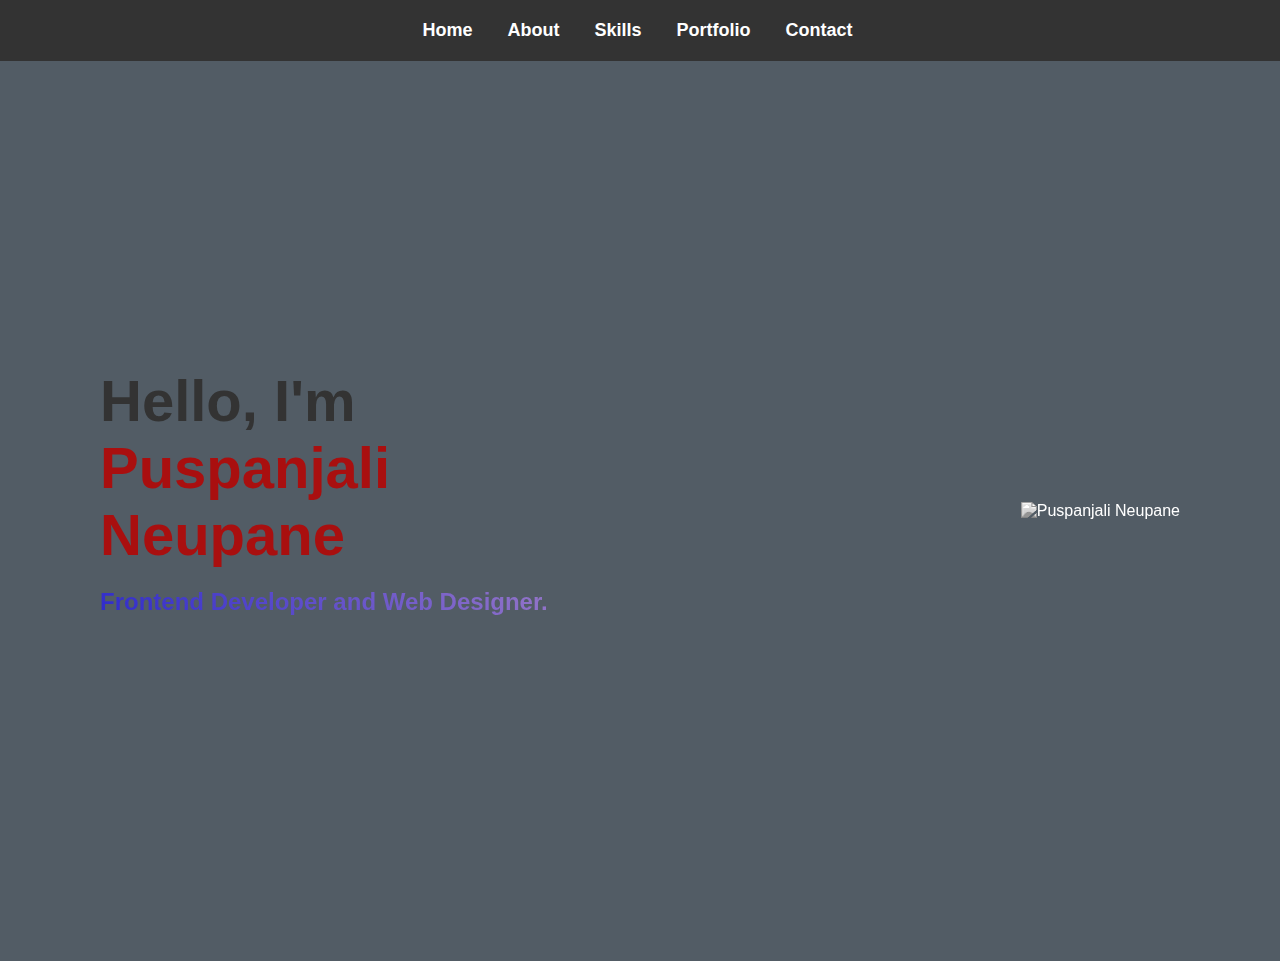
==== index.html @ 8dbcb8b0 "My Portfolio" ====
<!DOCTYPE html>
<html lang="en">
<head>
    <meta charset="UTF-8">
    <meta name="viewport" content="width=device-width, initial-scale=1.0">
    <title>Home - Puspanjali Neupane Portfolio</title>
    <link rel="stylesheet" href="style.css">
</head>
<body>
    <header>
        <nav>
            <ul>
                <li><a href="index.html">Home</a></li>
                <li><a href="about.html">About</a></li>
                <li><a href="skills.html">Skills</a></li>
                <li><a href="portfolio.html">Portfolio</a></li>
                <li><a href="contact.html">Contact</a></li>
            </ul>
        </nav>
    </header>
    
    <section class="hero">
        <div class="content">
            <h1>Hello, I'm <span class="highlight">Puspanjali Neupane</span></h1>
            <p>Frontend Developer and Web Designer.</p>
            

        </div>
        <div class="image">
            <img src="photo.jpg" alt="Puspanjali Neupane">
        </div>
    </section>
    <script src="home.js"></script> <!-- Link to home-specific JavaScript -->
</body>
</html>
---- style.css ----
* {
    margin: 0;
    padding: 0;
    box-sizing: border-box;
    font-family: 'Arial', sans-serif;
}

body {
    background-color: #32b8a8;
    color: #333;
    min-height: 100vh;
}

header {
    background-color: #91dbb4;
    color: #9c5454;
    padding: 1rem;
    text-align: center;
    box-shadow: 0px 4px 8px rgba(0, 0, 0, 0.2);
}

nav ul {
    list-style: none;
    padding: 0;
    margin: 0;
    display: flex;
    justify-content: center;
}

nav ul li {
    margin: 0 20px;
    
}

nav ul li {
    margin: 0 20px;
}

nav ul li a {
    text-decoration: none;
    color: #3b3636;
    font-weight: bold;
    font-size: 16px;
    transition: color 0.3s ease;
}

nav ul li a:hover,
nav ul li a.active {
    color: #4a5f4a;
}

.hero {
    display: flex;
    align-items: center;
    justify-content: space-between;
    padding: 150px 100px;
    background-color: #525c65;
    height: 100vh;
    position: relative;
}

.hero::before {
    content: "";
    position: absolute;
    top: 0;
    left: 0;
    width: 100%;
    height: 100%;
    background-image: url('background-pattern.png'); /* Placeholder for a background pattern/image */
    opacity: 0.1;
}

.content {
    max-width: 50%;
}

.content h1 {
    font-size: 58px;
    margin-bottom: 20px;
    color: #333;
}

.highlight {
    color: #a90f0f;
}

.content p {

    font-size: 20px;
    margin-bottom: 40px;
    color: #0a1357;
    font-size: x-large;
    font-weight: bold;
}

.btn {
    padding: 15px 40px;
    background-color: #e74c3c;
    color: #fff;
    text-decoration: none;
    border-radius: 50px;
    font-weight: bolder;
    transition: background-color 0.3s ease;
}

.btn:hover {
    background-color: #c0392b;
}

.image {
    max-width: 40%;
}

.image img {
    width: 85%;
    border-radius: 1%;
    filter: grayscale(100%);
    
}


/* Responsive Design */
@media (max-width: 1024px) {
    .hero {
        flex-direction: column;
        padding: 100px 50px;
        height: auto;
    }

    .content {
        max-width: 100%;
        text-align: center;
    }

    .content h1 {
        font-size: 48px;
    }

    .image {
        max-width: 70%;
        margin-top: 30px;
    }
}

@media (max-width: 768px) {
    nav ul {
        flex-direction: column;
        align-items: center;
    }

    nav ul li {
        margin: 10px 0;
    }

    .content h1 {
        font-size: 36px;
    }

    .content p {
        font-size: 18px;
    }

    .btn {
        padding: 10px 30px;
    }

    .image {
        max-width: 60%;
    }
}

@media (max-width: 480px) {
    header {
        padding: 0.5rem;
    }

    nav ul li {
        margin: 5px 0;
    }

    .content h1 {
        font-size: 28px;
    }

    .content p {
        font-size: 16px;
    }

    .btn {
        padding: 8px 20px;
    }

    .image {
        max-width: 80%;
    }
}





/* Animation for the text */
@keyframes slideInFromRight {
    from {
        opacity: 0;
        transform: translate(100%, -100%);
    }
    to {
        opacity: 1;
        transform: translate(0, 0);
    }
}

.hero .content h1, .hero .content p {
    animation: slideInFromRight 1s ease-out;
}

/* Ensure that the content is properly aligned and has relative positioning */
.hero .content {
    position: relative;
    overflow: hidden; /* To ensure no overflow during animation */
}



/* Gradient animation for the text */
@keyframes gradientText {
    0% {
        background-position: 0% 0%;
    }
    50% {
        background-position: 100% 100%;
    }
    100% {
        background-position: 0% 0%;
    }
}

.hero .content p {
    font-size: 1.5rem;
    font-weight: bold;
    background: linear-gradient(45deg, #2323cb, #d9a7c7, #ffcc70);
    background-size: 300% 300%;
    -webkit-background-clip: text;
    -webkit-text-fill-color: transparent;
    animation: gradientText 3s ease infinite;
}




/* Animation for the photo */
@keyframes clearAndRotate {
    from {
        opacity: 0;
        transform: scale(1.2) rotate(15deg);
        filter: blur(10px);
    }
    to {
        opacity: 1;
        transform: scale(1) rotate(5deg);
        filter: blur(10);
    }
}

.hero .image img {
    animation: clearAndRotate 3s ease-out;
    transition: transform 0.3s ease;
}

.hero .image img:hover {
    transform: scale(1.05) rotate(0deg);
}






.about {
    background-color: #132e84; /* New color for the background */
    padding: 120px 20px 80px; /* Increase top padding to lower the section */
    color: #fff;
}

.about h2 {
    font-size: 38px;
    text-align: center;
    margin-bottom: 10px;
    color: #f20fb9;
    font-weight: bold; /* Bold the "About Me" title */
}

.about .subtitle {
    text-align: center;
    font-size: 18px;
    margin-bottom: 40px;
    color: #d7e38d; /* Adjust subtitle color for contrast */
}

.about-content {
    display: flex;
    flex-wrap: wrap;
    justify-content: space-around;
    align-items: center;
    margin-bottom: 40px;
}




.about {
    padding: 2rem;
    background-color: #330844;
}

.container {
    max-width: 1200px;
    margin: 0 auto;
    padding: 0 1rem;
}

h2 {
    font-size: 2rem;
    color: #333;
    margin-bottom: 1rem;
}

.subtitle {
    font-size: 1.2rem;
    color: #666;
    margin-bottom: 2rem;
    text-align: center;
}

.about-content {
    display: flex;
    flex-direction: column;
    align-items: center;
}

.profile-photo {
    margin: 1rem 0;
}

.profile-photo img {
    border-radius: 50%;
    width: 150px; /* Adjust size as needed */
    height: 150px; /* Adjust size as needed */
    object-fit: cover;
    box-shadow: 0 4px 8px rgba(0, 0, 0, 0.2);
}

.bio {
    text-align: center;
    margin: 1rem 0;
}

.details {
    margin: 1rem 0;
    text-align: center;
}

.details p {
    margin: 0.5rem 0;
}

.download-btn {
    display: block;
    width: 200px;
    padding: 0.5rem;
    margin: 2rem auto;
    text-align: center;
    background-color: #007bff;
    color: #fff;
    text-decoration: none;
    border-radius: 5px;
    font-weight: bold;
}

.download-btn:hover {
    background-color: #212b0e;
}




/* Keyframes for zoom-in effect */
@keyframes zoomIn {
    from {
        opacity: 0;
        transform: scale(0.8);
    }
    to {
        opacity: 1;
        transform: scale(1);
    }
}

.profile-photo img {
    border-radius: 50%;
    width: 150px; /* Adjust size as needed */
    height: 150px; /* Adjust size as needed */
    object-fit: cover;
    box-shadow: 0 4px 8px rgba(0, 0, 0, 0.2);
    animation: zoomIn 1s ease-out;
}

/* Hover effect for additional interaction */
.profile-photo img:hover {
    transform: scale(1.1);
    transition: transform 0.3s ease;
}









.profile-photo img {
    border-radius: 50%; /* Make the photo circular */
    width: 200px; /* Set width */
    height: 200px; /* Set height to match width */
    object-fit: cover; /* Ensure the image covers the area */
}

.bio {
    max-width: 500px;
    margin: 20px;
}

.details {
    max-width: 300px;
    margin: 20px;
}

.details p {
    font-size: 16px;
    line-height: 1.6;
}

.download-btn {
    display: block;
    text-align: center;
    background-color: #f39c12; /* New color for the download button */
    color: #fff;
    padding: 15px 30px;
    text-decoration: none;
    font-weight: bold;
    border-radius: 5px;
    margin: 0 auto;
    max-width: 200px;
    transition: background-color 0.3s ease;
}

.download-btn:hover {
    background-color: #e67e22; /* Darker shade on hover */
}


.projects {
    display: grid;
    grid-template-columns: repeat(auto-fit, minmax(300px, 1fr));
    gap: 30px;
    margin-top: 40px;
}

.project {
    background-color: #fff;
    padding: 20px;
    border-radius: 10px;
    box-shadow: 0 4px 8px rgba(0, 0, 0, 0.1);
    text-align: center;
}

.project h3 {
    font-size: 24px;
    margin-bottom: 15px;
}

.project p {
    font-size: 16px;
    margin-bottom: 20px;
}

.project .btn {
    padding: 10px 20px;
    background-color: #e74c3c;
    color: #fff;
    text-decoration: none;
    border-radius: 5px;
    font-weight: bold;
    display: inline-block;
}


* {
    margin: 0;
    padding: 0;
    box-sizing: border-box;
}

body {
    font-family: 'Arial', sans-serif;
    background-color: #181818;
    color: #ffffff;
}

header {
    background-color: #333;
    padding: 20px;
    text-align: center;
}

nav ul {
    list-style-type: none;
}

nav ul li {
    display: inline;
    margin-right: 20px;
}

nav ul li a {
    text-decoration: none;
    color: #ffffff;
    font-weight: bold;
}

nav ul li a:hover {
    color: #e4405f;
}





* {
    margin: 0;
    padding: 0;
    box-sizing: border-box;
}

body {
    font-family: 'Arial', sans-serif;
    background-color: #181818;
    color: #ffffff;
}

header {
    background-color: #333;
    padding: 20px;
    text-align: center;
}

nav ul {
    list-style-type: none;
}

nav ul li {
    display: inline;
    margin-right: 20px;
}

nav ul li a {
    text-decoration: none;
    color: #ffffff;
    font-weight: bold;
}

nav ul li a:hover {
    color: #e4405f;
}

/* Skills Section */
.skills {
    padding: 50px 20px;
    text-align: center;
    background-color: #222;
}

h2 {
    font-size: 2.5rem;
    margin-bottom: 40px;
    color: #e4405f;
}

.skill-set {
    display: flex;
    justify-content: center;
    flex-wrap: wrap;
    gap: 30px;
}

/* Skill Box Circular Design */
.skill {
    background-color: #333;
    border-radius: 50%;
    padding: 20px;
    width: 150px;
    height: 150px;
    display: flex;
    flex-direction: column;
    justify-content: center;
    align-items: center;
    box-shadow: 0 5px 15px rgba(0, 0, 0, 0.3);
    transition: transform 0.3s ease;
    position: relative;
}

.skill-icon {
    font-size: 3rem;
    margin-bottom: 10px;
    color: #ffffff;
}

.skill h3 {
    font-size: 1.2rem;
    margin-bottom: 10px;
    color: #ffffff;
}

.skill:hover {
    transform: scale(1.1);
}

/* Progress Bar */
.progress {
    width: 80%;
    background-color: #444;
    height: 5px;
    border-radius: 5px;
    overflow: hidden;
}

.progress-bar {
    height: 5px;
    background-color: #e4405f;
    border-radius: 5px;
}

/* Responsive Design */
@media (max-width: 768px) {
    .skill-set {
        justify-content: center;
        gap: 20px;
    }

    .skill {
        width: 120px;
        height: 120px;
    }

    .progress {
        width: 70%;
    }
}





/* Progress Bar */
.progress {
    width: 80%;
    background-color: #444;
    height: 5px;
    border-radius: 5px;
    overflow: hidden;
}

.progress-bar {
    height: 5px;
    background-color: #e4405f;
    border-radius: 5px;
}

/* Responsive Design */
@media (max-width: 768px) {
    .skill-set {
        justify-content: center;
        gap: 20px;
    }

    .skill {
        width: 120px;
        height: 120px;
    }

    .progress {
        width: 70%;
    }
}



.progress {
    background-color: #e0e0e0;
    border-radius: 5px;
    overflow: hidden;
}

.progress-bar {
    background-color: #1f3a93;
    height: 10px;
    width: 0;
    border-radius: 5px;
    transition: width 0.4s ease;
}





/* style.css */

body {
    font-family: Arial, sans-serif;
    margin: 0;
    padding: 0;
    background-color: #f5f5f5;
}

header {
    background-color: #333;
    padding: 10px 0;
}

nav ul {
    list-style: none;
    padding: 0;
    margin: 0;
    text-align: center;
}

nav ul li {
    display: inline;
    margin: 0 15px;
}

nav ul li a {
    color: #fff;
    text-decoration: none;
    font-size: 18px;
}



* {
    margin: 0;
    padding: 0;
    box-sizing: border-box;
}

body {
    font-family: 'Arial', sans-serif;
    background-color: #181818;
    color: #ffffff;
}

header {
    background-color: #333;
    padding: 20px;
    text-align: center;
}

nav ul {
    list-style-type: none;
}

nav ul li {
    display: inline;
    margin-right: 20px;
}

nav ul li a {
    text-decoration: none;
    color: #ffffff;
    font-weight: bold;
}

nav ul li a:hover {
    color: #e4405f;
}

.contact-page {
    display: flex;
    justify-content: space-between;
    padding: 50px;
    height: calc(100vh - 80px);
    background-color: #222;
}

/* Social Media Section */
.social-boxes {
    display: flex;
    flex-direction: column;
    justify-content: space-between;
    width: 45%;
}

.social-box {
    background-color: #333;
    border-radius: 10px;
    padding: 20px;
    margin-bottom: 15px;
    text-align: center;
    transition: transform 0.3s ease;
}

.social-box:hover {
    transform: scale(1.05);
}

.social-box i {
    font-size: 2.5rem;
    margin-bottom: 10px;
}

.social-box span {
    display: block;
    margin-top: 10px;
    font-size: 1.2rem;
}

/* Individual styles for each social box */
.instagram {
    background-color:  #f161b7;
}

.facebook {
    background-color: #bccdf0;
}

.github {
    background-color: #303030;
}

.linkedin {
    background-color: #ebf1f7;
}

/* Contact Form Section */
.form-container {
    background-color: #333;
    border-radius: 10px;
    padding: 30px;
    width: 45%;
}

h2 {
    font-size: 2rem;
    margin-bottom: 20px;
    text-align: center;
    color: #d3c30c;
}

form {
    display: flex;
    flex-direction: column;
}

.form-group {
    margin-bottom: 15px;
}

input, textarea {
    width: 100%;
    padding: 15px;
    font-size: 1rem;
    border: none;
    border-radius: 5px;
    background-color: #444;
    color: #fff;
    margin-bottom: 10px;
}

input:focus, textarea:focus {
    outline: none;
    background-color: #b7e4e0;
}

button {
    padding: 15px;
    font-size: 1rem;
    background-color: #d3c30c;
    color: #093132;
    border: none;
    border-radius: 5px;
    cursor: pointer;
    transition: background-color 0.3s ease;
}

button:hover {
    background-color: #b3d0b5;
}

/* Responsive Design */
@media (max-width: 768px) {
    .contact-page {
        flex-direction: column;
        align-items: center;
    }

    .social-boxes, .form-container {
        width: 100%;
        margin-bottom: 30px;
    }

    .social-box {
        margin-bottom: 20px;
    }
}








* {
    margin: 0;
    padding: 0;
    box-sizing: border-box;
}

body {
    font-family: 'Arial', sans-serif;
    background-color: #181818;
    color: #ffffff;
}

header {
    background-color: #333;
    padding: 20px;
    text-align: center;
    width: 100%;
}

nav ul {
    list-style-type: none;
    padding: 0;
}

nav ul li {
    display: inline;
    margin-right: 20px;
}

nav ul li a {
    text-decoration: none;
    color: #ffffff;
    font-weight: bold;
}

nav ul li a:hover {
    color: #e4405f;
}

/* Portfolio Section */
.portfolio {
    padding: 50px 20px;
    text-align: center;
    background-color: #655656;
}

h2 {
    font-size: 2.5rem;
    margin-bottom: 20px;
    color: #d1d341;
}

p {
    font-size: 1.2rem;
    margin-bottom: 40px;
    color: #d9caca;
}

.projects {
    display: flex;
    justify-content: center;
    flex-wrap: wrap;
    gap: 30px;
}

/* Project Box Styling */
.project {
    background-color: #333;
    border-radius: 10px;
    padding: 20px;
    width: 300px;
    height: auto;
    box-shadow: 0 5px 15px rgba(115, 131, 152, 0.3);
    transition: transform 0.3s ease, box-shadow 0.3s ease, background-color 0.3s ease;
    overflow: hidden;
    position: relative;
    animation: fadeIn 1s ease-in-out;
}

.project:hover {
    transform: scale(1.05);
    box-shadow: 0 10px 30px rgba(0, 0, 0, 0.4);
    background-color: #444;
}

.project-icon {
    font-size: 4rem;
    color: #4084e4;
    margin-bottom: 15px;
    animation: bounce 1s infinite;
}

.project h3 {
    font-size: 1.5rem;
    margin: 15px 0;
    color: #ffffff;
}

.project p {
    font-size: 1rem;
    color: #cccccc;
    margin-bottom: 20px;
}

.project .btn {
    text-decoration: none;
    background-color: #6cd645;
    color: #ffffff;
    padding: 10px 20px;
    border-radius: 5px;
    font-weight: bold;
    transition: background-color 0.3s ease;
}

.project .btn:hover {
    background-color: #848ade;
}

/* Animations */
@keyframes fadeIn {
    from {
        opacity: 0;
        transform: translateY(20px);
    }
    to {
        opacity: 1;
        transform: translateY(0);
    }
}

@keyframes bounce {
    0%, 20%, 50%, 80%, 100% {
        transform: translateY(0);
    }
    40% {
        transform: translateY(-30px);
    }
    60% {
        transform: translateY(-15px);
    }
}

/* Responsive Design */
@media (max-width: 768px) {
    .projects {
        flex-direction: column;
        align-items: center;
    }

    .project {
        width: 90%;
    }
}
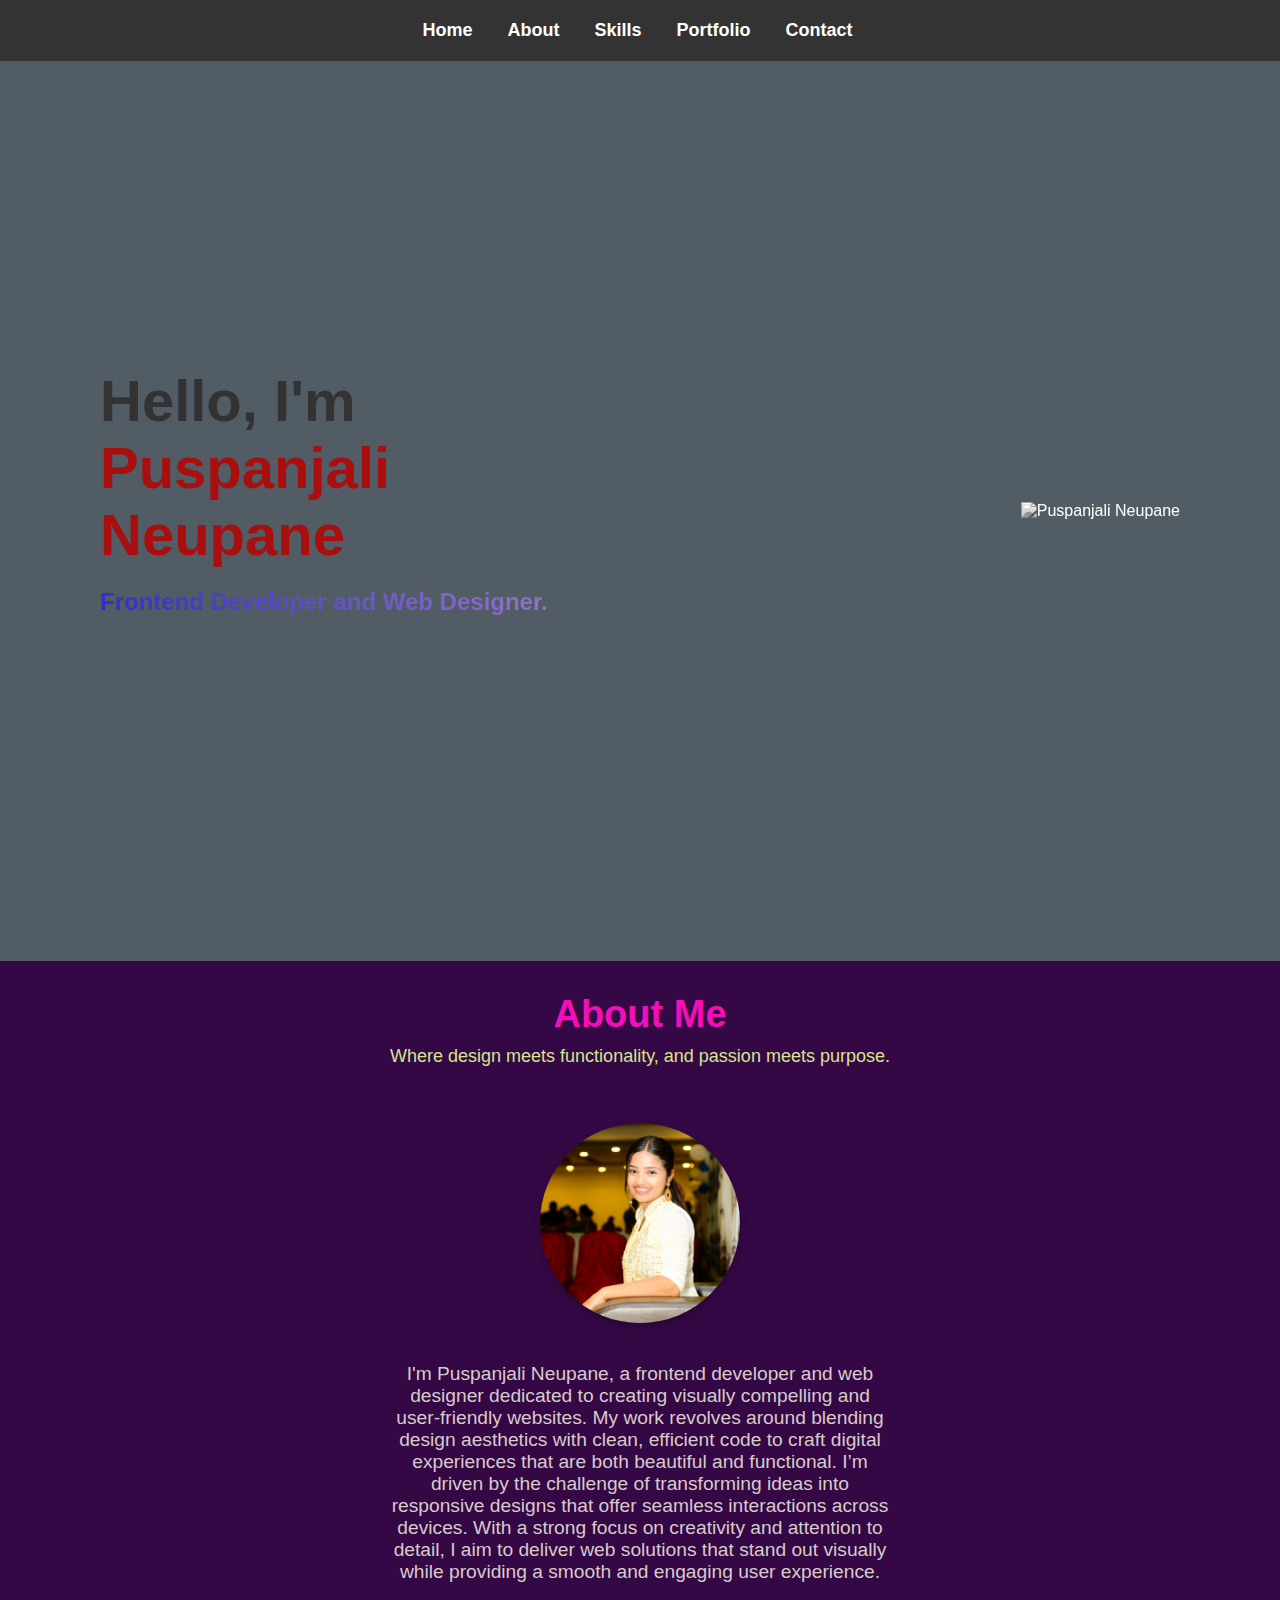
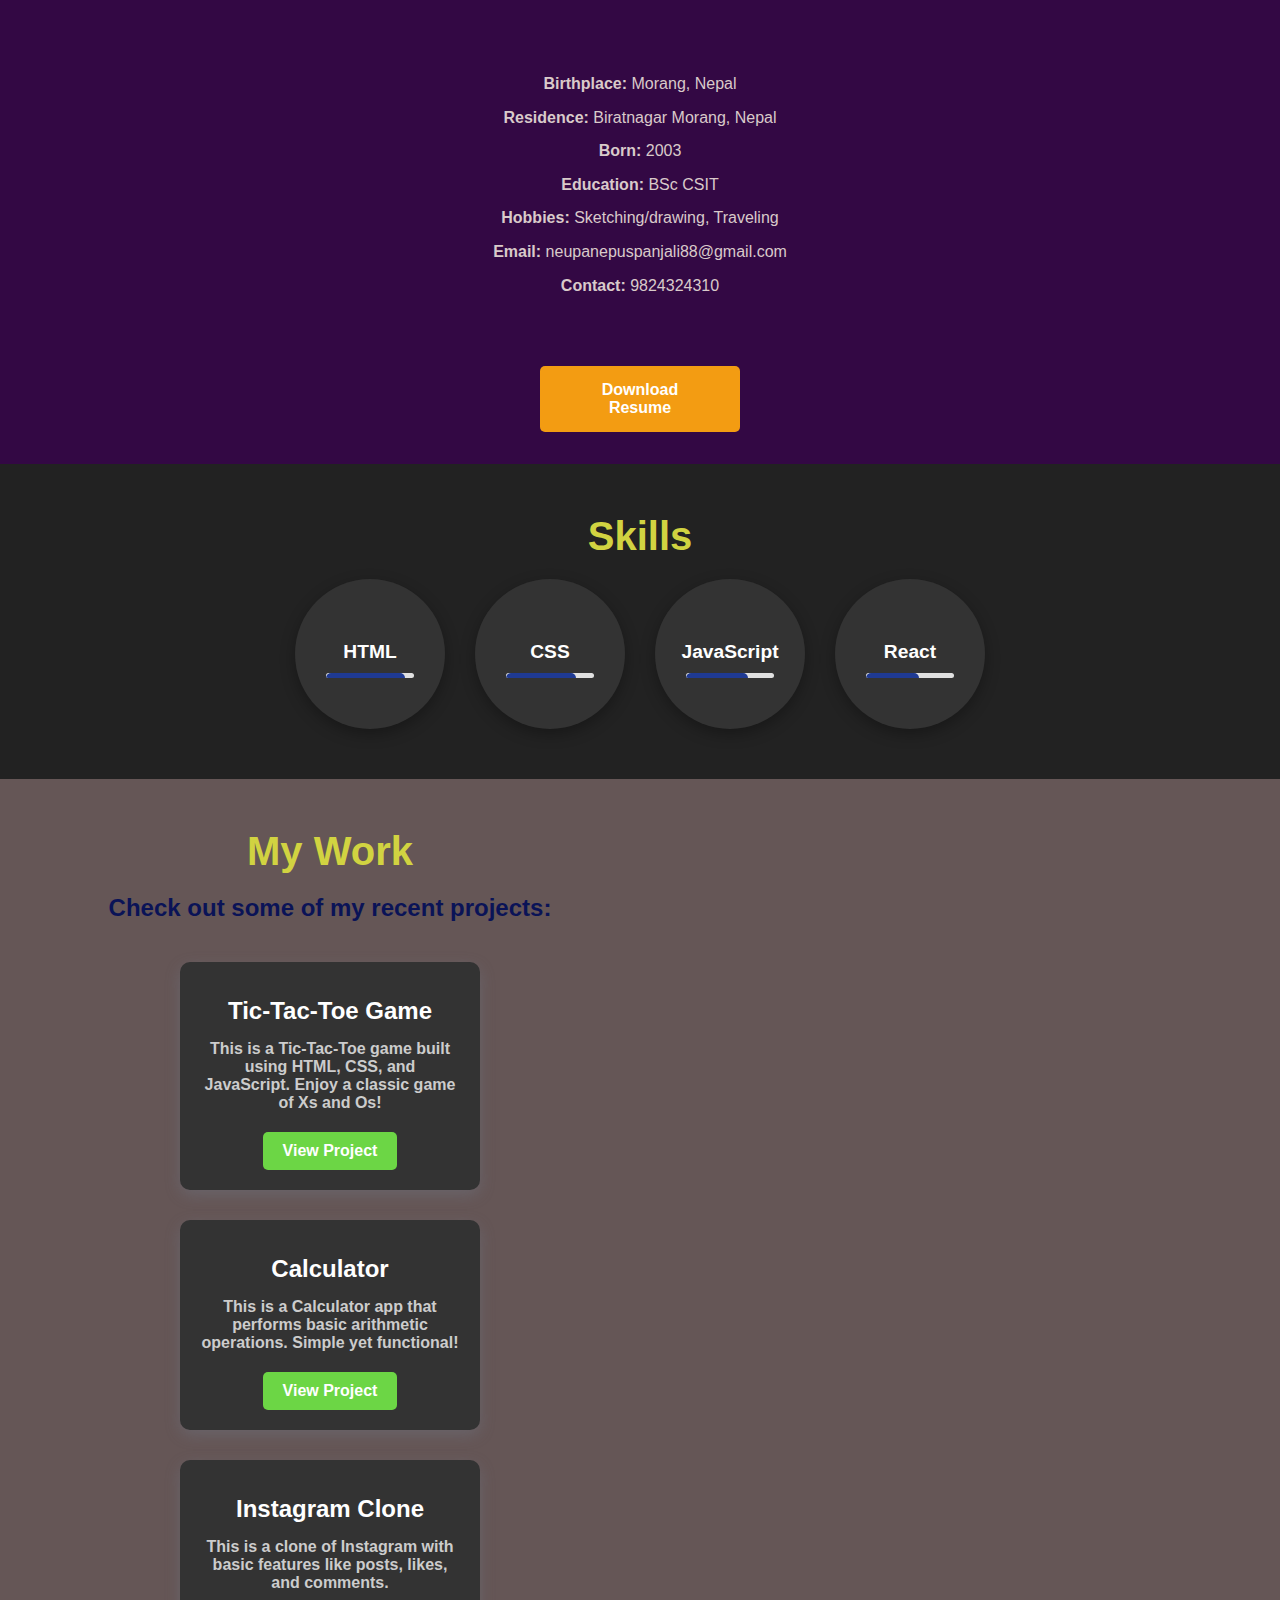
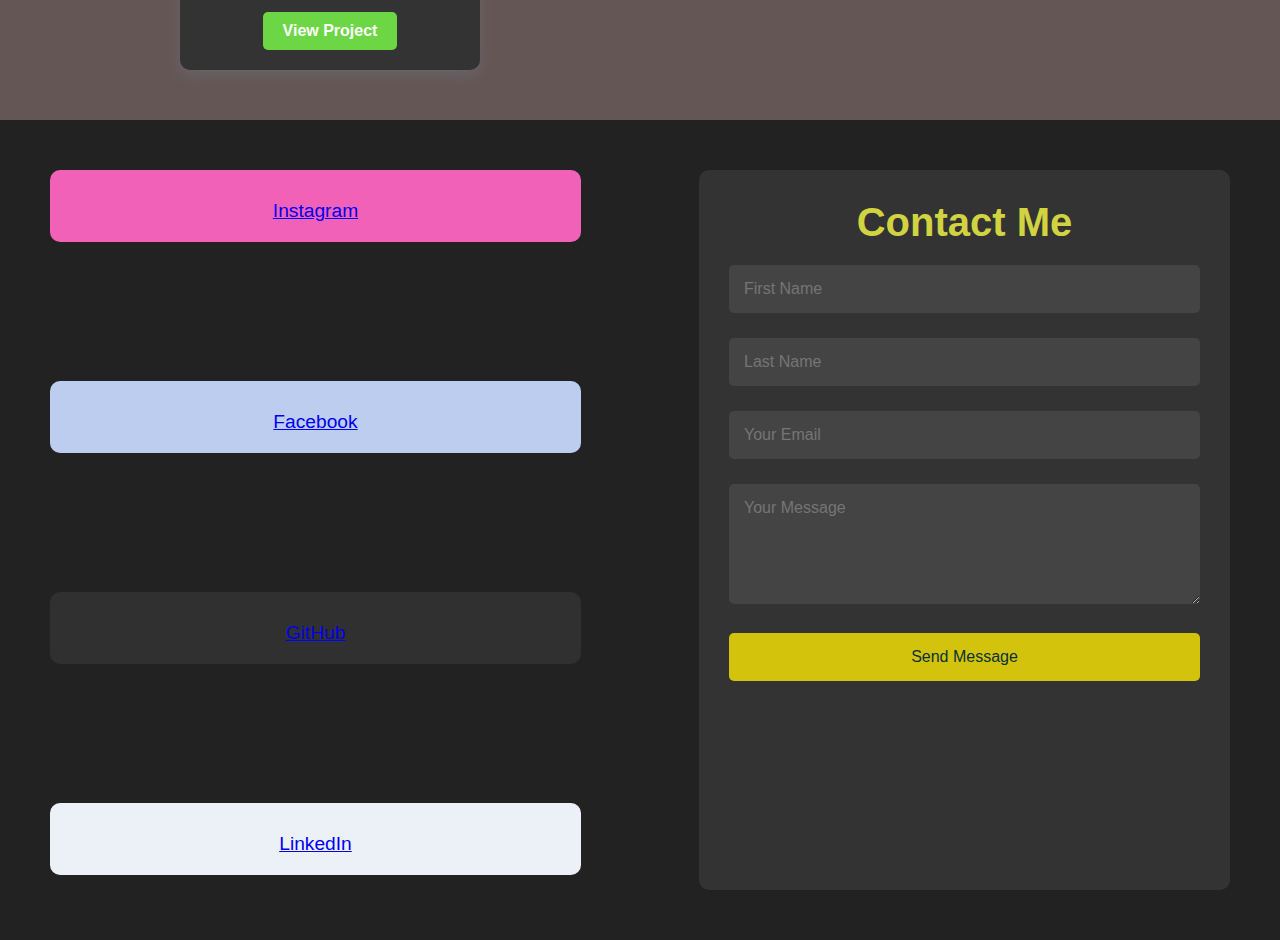
==== commit 95c53cfb: "updated" ====
--- a/index.html
+++ b/index.html
@@ -30,6 +30,155 @@
             <img src="photo.jpg" alt="Puspanjali Neupane">
         </div>
     </section>
+
+    <section class="about">
+        <div class="container">
+            <h2>About Me</h2>
+            <p class="subtitle">Where design meets functionality, and passion meets purpose.</p>
+
+            <div class="about-content">
+                <div class="profile-photo">
+                    <img src="photo.JPG" alt="Puspanjali Neupane">
+                </div>
+                
+                <div class="bio">
+                    <p>I'm Puspanjali Neupane, a frontend developer and web designer dedicated to creating visually compelling and user-friendly websites.
+                     My work revolves around blending design aesthetics with clean, efficient code to craft digital experiences that are both beautiful and functional.
+                      I’m driven by the challenge of transforming ideas into responsive designs that offer seamless interactions across devices. With a strong focus on creativity and attention to detail,
+                      I aim to deliver web solutions that stand out visually while providing a smooth and engaging user experience.
+                    </p>
+                </div>
+
+                <div class="details">
+                    <p><strong>Birthplace:</strong> Morang, Nepal</p>
+                    <p><strong>Residence:</strong> Biratnagar Morang, Nepal</p>
+                    <p><strong>Born:</strong> 2003</p>
+                    <p><strong>Education:</strong> BSc CSIT</p>
+                    <p><strong>Hobbies:</strong> Sketching/drawing, Traveling</p>
+                    <p><strong>Email:</strong> neupanepuspanjali88@gmail.com</p>
+                    <p><strong>Contact:</strong> 9824324310</p>
+                </div>
+            </div>
+            
+            <a href="MYCV.pdf" download class="download-btn">Download Resume</a>
+        </div>
+    </section>
+
+    <section class="skills">
+        <div class="container">
+            <h2>Skills</h2>
+            <div class="skill-set">
+                <div class="skill">
+                    <i class="fab fa-html5 skill-icon"></i>
+                    <h3>HTML</h3>
+                    <div class="progress">
+                        <div class="progress-bar" style="width: 90%;"></div>
+                    </div>
+                </div>
+                <div class="skill">
+                    <i class="fab fa-css3-alt skill-icon"></i>
+                    <h3>CSS</h3>
+                    <div class="progress">
+                        <div class="progress-bar" style="width: 80%;"></div>
+                    </div>
+                </div>
+                <div class="skill">
+                    <i class="fab fa-js skill-icon"></i>
+                    <h3>JavaScript</h3>
+                    <div class="progress">
+                        <div class="progress-bar" style="width: 70%;"></div>
+                    </div>
+                </div>
+                <div class="skill">
+                    <i class="fab fa-react skill-icon"></i>
+                    <h3>React</h3>
+                    <div class="progress">
+                        <div class="progress-bar" style="width: 60%;"></div>
+                    </div>
+                </div>
+            </div>
+        </div>
+    </section>
+
+    <section class="portfolio">
+        <div class="content">
+            <h2>My Work</h2>
+            <p>Check out some of my recent projects:</p>
+            
+            <div class="projects">
+                <div class="project">
+                    <i class="fas fa-gamepad project-icon"></i>
+                    <h3>Tic-Tac-Toe Game</h3>
+                    <p>This is a Tic-Tac-Toe game built using HTML, CSS, and JavaScript. Enjoy a classic game of Xs and Os!</p>
+                    <a href="file:///C:/Users/ACER/Desktop/project/TicTAcToe/index.html" class="btn">View Project</a>
+                </div>
+                
+                <div class="project">
+                    <i class="fas fa-calculator project-icon"></i>
+                    <h3>Calculator</h3>
+                    <p>This is a Calculator app that performs basic arithmetic operations. Simple yet functional!</p>
+                    <a href="C:/Users/ACER/Desktop/calculator/index.html" class="btn">View Project</a>
+                </div>
+                
+                <div class="project">
+                    <i class="fab fa-instagram project-icon"></i>
+                    <h3>Instagram Clone</h3>
+                    <p>This is a clone of Instagram with basic features like posts, likes, and comments.</p>
+                    <a href="file:///C:/Users/ACER/Desktop/project/instagram/index.html" class="btn">View Project</a>
+                </div>
+            </div>
+        </div>
+    </section>
+
+    <section class="contact-page">
+        <!-- Social Media Links Section -->
+        <div class="social-boxes">
+            <div class="social-box instagram">
+                <a href="https://www.instagram.com/_puspanjalilili_/?" target="_blank">
+                    <i class="fab fa-instagram"></i>
+                    <span>Instagram</span>
+                </a>
+            </div>
+            <div class="social-box facebook">
+                <a href="https://www.facebook.com/puspanjali.neupane.7" target="_blank">
+                    <i class="fab fa-facebook-f"></i>
+                    <span>Facebook</span>
+                </a>
+            </div>
+            <div class="social-box github">
+                <a href="https://github.com/Puspanjali14" target="_blank">
+                    <i class="fab fa-github"></i>
+                    <span>GitHub</span>
+                </a>
+            </div>
+            <div class="social-box linkedin">
+                <a href="https://www.linkedin.com/in/puspanjali-neupane-940213246/" target="_blank">
+                    <i class="fab fa-linkedin-in"></i>
+                    <span>LinkedIn</span>
+                </a>
+            </div>
+        </div>
+
+        <!-- Contact Form Section -->
+        <div class="form-container">
+            <h2>Contact Me</h2>
+            <form action="/contact" method="POST">
+                <div class="form-group">
+                    <input type="text" placeholder="First Name" required>
+                </div>
+                <div class="form-group">
+                    <input type="text" placeholder="Last Name" required>
+                </div>
+                <div class="form-group">
+                    <input type="email" placeholder="Your Email" required>
+                </div>
+                <div class="form-group">
+                    <textarea placeholder="Your Message" rows="5" required></textarea>
+                </div>
+                <button type="submit">Send Message</button>
+            </form>
+        </div>
+    </section>
     <script src="home.js"></script> <!-- Link to home-specific JavaScript -->
 </body>
 </html>
